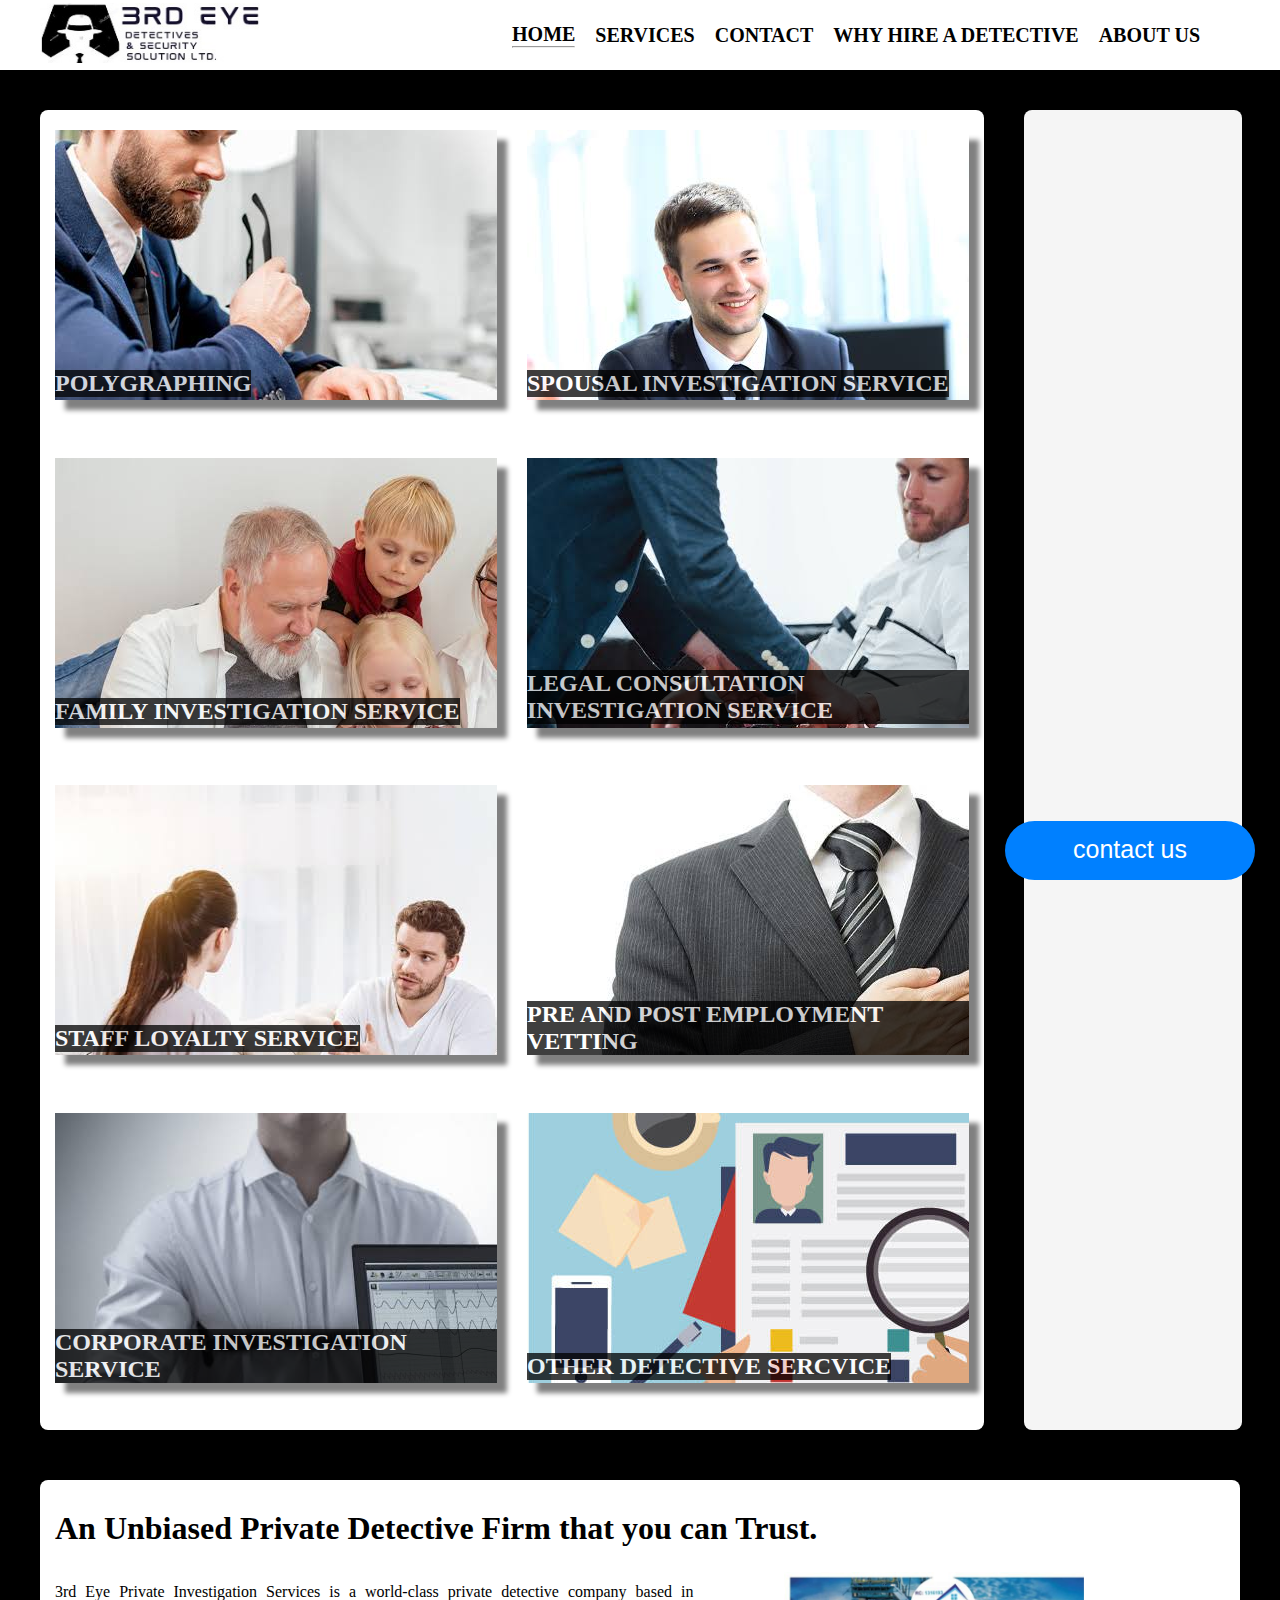
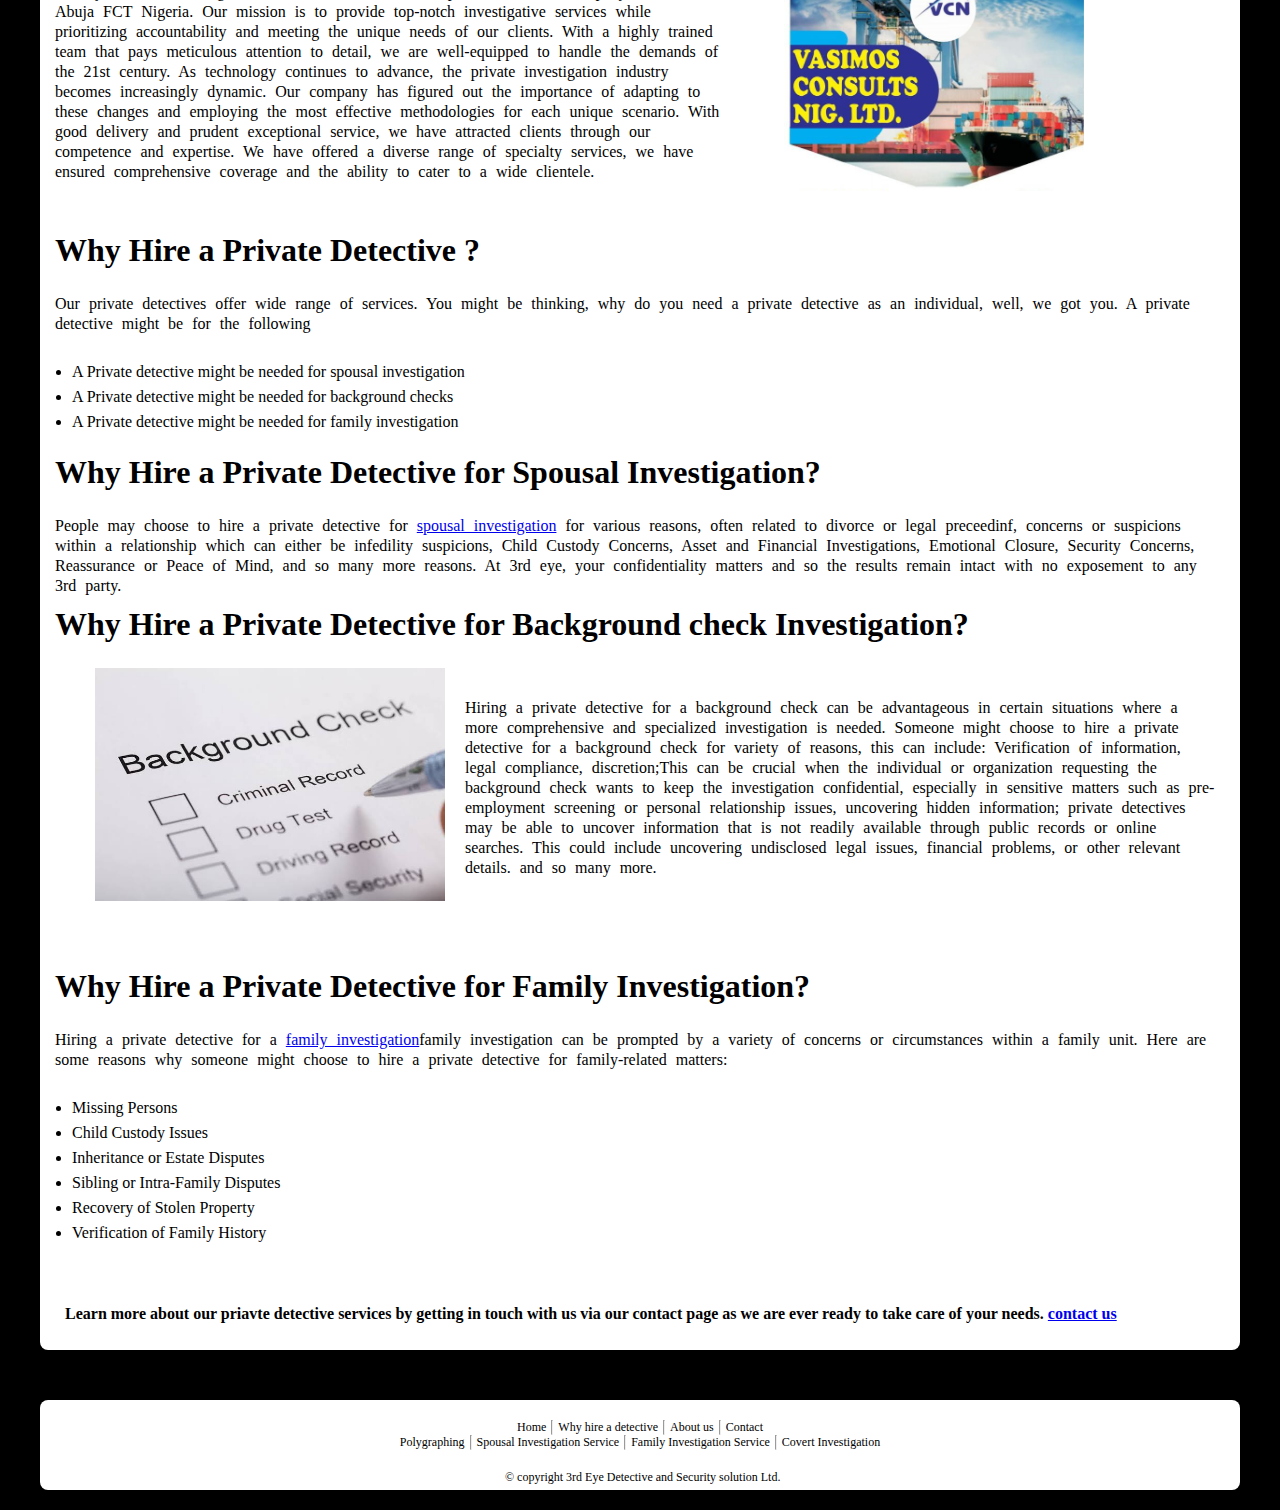
==== index.html @ eea8cfad "Add files via upload" ====
<!DOCTYPE html>
<html lang="en">
  <head>
    <meta charset="UTF-8" />
    <meta name="viewport" content="width=device-width, initial-scale=1.0" />
    <title>Welcome to 3rd Eye</title>
    <link rel="stylesheet" href="./style.css" />
  </head>
  <body>
    <!-- navigation -->

    <div class="navigation">
        <div><a href="./index.html"><img class="logo" src="./Images/web-logo.png" alt=""></a></div>
      
      <div>
        <ul class="nav-menu">
          <a href="./index.html"><li>HOME</li><hr></a> 
          <a href="./service.html"><li>SERVICES</li></a>
          <a href="./contact.html"><li>CONTACT</li></a>
          <a href="./why.html"><li>WHY HIRE A DETECTIVE</li></a>
          <a href="./about.html"><li>ABOUT US</li></a>
        </ul>
      </div>
    </div>

    <!-- Container -->

    <div class="container">
      <div class="content">
        <a href="./Services/Polygraphing.html"> <div class="first"><h2>POLYGRAPHING</h2></div></a>
  
        <a href="./Services/spousal.html"><div class="second"><h2>SPOUSAL INVESTIGATION SERVICE</h2></div></a>
  
        <a href="./Services/Family.html"> <div class="third"><h2>FAMILY INVESTIGATION SERVICE</h2></div></a>
  
        <a href="./Services/legal.html"><div class="fourth"><h2>LEGAL CONSULTATION INVESTIGATION SERVICE</h2></div></a>
  
        <a href="./Services/loyalty.html"> <div class="fifth"><h2>STAFF LOYALTY SERVICE</h2></div></a>
  
        <a href="./Services/pre-post-employment.html"> <div class="sixth"><h2>PRE AND POST EMPLOYMENT VETTING</h2></div></a>
  
        <a href="./Services/corporate.html"> <div class="seventh"><h2>CORPORATE INVESTIGATION SERVICE</h2></div></a>
  
        <a href="./Services/Other.html"> <div class="eighth"><h2>OTHER DETECTIVE SERCVICE</h2></div></a>
      </div>

      <div class="home-contact">
        
      
      </div>
    </div>


    <!-- image-note container -->

    <div class="image-note">
      <h1>An Unbiased Private Detective Firm that you can Trust.</h1>
      <div class="home-page">
        <div class="home-page-note">
          <p>3rd Eye Private Investigation Services is a world-class private detective company based in Abuja FCT Nigeria. Our mission is to provide top-notch investigative services while prioritizing accountability and meeting the unique needs of our clients. With a highly trained team that pays meticulous attention to detail, we are well-equipped to handle the demands of the 21st century. As technology continues to advance, the private investigation industry becomes increasingly dynamic. Our company has figured out the importance of adapting to these changes and employing the most effective methodologies for each unique scenario. With good delivery and prudent exceptional service, we have attracted clients through our competence and expertise. We have offered a diverse range of specialty services, we have ensured comprehensive coverage and the ability to cater to a wide clientele. </p>
        </div>
        <div class="home-page-image"> <img src="./Images/season greetings (2).jpg" alt=""></div>
      </div>
      <h1>Why Hire a Private Detective ?</h1>
      <p>Our private detectives offer wide range of services. You might be thinking, why do you need a private detective as an individual, well, we got you. A private detective might be for the following </p>
      <ul>
        <li>A Private detective might be needed for spousal investigation</li>
        <li>A Private detective might be needed for background checks</li>
        <li>A Private detective might be needed for family investigation</li>
      </ul>

      <h1>Why Hire a Private Detective for Spousal Investigation?</h1>
      <p>People may choose to hire a private detective for <a href="./Services/spousal.html">spousal investigation</a> for various reasons, often related to divorce or legal preceedinf, concerns or suspicions within a relationship which can either be infedility suspicions, Child Custody Concerns, Asset and Financial Investigations, Emotional Closure, Security Concerns, Reassurance or Peace of Mind, and so many more reasons. At 3rd eye, your confidentiality matters and so the results remain intact with no exposement to any 3rd party. </p>
      <h1>Why Hire a Private Detective for Background check Investigation?</h1>
      <div class="background-dvv">
        <div class="background-image"><img src="./Images/images (1).jpeg" alt=""></div>
        <div class="background-text"><p>Hiring a private detective for a background check can be advantageous in certain situations where a more comprehensive and specialized investigation is needed. Someone might choose to hire a private detective for a background check for variety of reasons, this can include: Verification of information, legal compliance,  discretion;This can be crucial when the individual or organization requesting the background check wants to keep the investigation confidential, especially in sensitive matters such as pre-employment screening or personal relationship issues,
          uncovering hidden information; private detectives may be able to uncover information that is not readily available through public records or online searches. This could include uncovering undisclosed legal issues, financial problems, or other relevant details.
          and so many more.</p></div>
      </div>
      <h1>Why Hire a Private Detective for Family Investigation?</h1>
      <p>Hiring a private detective for a <a href="./Services/Family.html">family investigation</a>family investigation can be prompted by a variety of concerns or circumstances within a family unit. Here are some reasons why someone might choose to hire a private detective for family-related matters:
      </p>
      <ul>
        <li>Missing Persons</li>
        <li>Child Custody Issues</li>
        <li>Inheritance or Estate Disputes</li>
        <li>Sibling or Intra-Family Disputes</li>
        <li>Recovery of Stolen Property</li>
        <li>Verification of Family History</li>
      </ul>


      
      <h4>Learn more about our priavte detective services by getting in touch with us via our contact page as we are ever ready to take care of your needs. <a href="./contact.html">contact us</a></h4>


    </div>

    


    <!-- footer -->
    <div class="footer">
      <ul class="footer-nav">
        <a href=""><li>Home</li></a> <hr>
        <a href=""><li>Why hire a detective</li></a> <hr>
        <a href=""><li>About us</li></a> <hr>
        <a href=""><li>Contact</li></a>
    </ul>


      <ul class="footer-nav">
        <a href=""><li>Polygraphing</li></a> <hr>
        <a href=""><li>Spousal Investigation Service</li></a> <hr>
        <a href=""><li>Family Investigation Service</li></a> <hr>
        <a href=""><li>Covert Investigation</li></a>
      </ul>

      <p>© copyright 3rd Eye Detective and Security solution Ltd.</p>

    </div>
   

    
    <a href="./contact.html"><button>contact us</button></a>
  </body>
</html>
---- style.css ----
*{
    padding: 0;
    margin: 0;
}

body{
    margin: 0;
    padding: 0;
    background-color: black;
    position: relative;
}


/* navigation */

.navigation{
    background-color: white;
    display: flex;
    justify-content: space-between;
    height: 70px;
    align-items: center;
    margin-bottom: 3px;
    position: fixed;
    z-index: 1;
    width: 1280px;
    top: 0;
}

.nav-menu{
    display: flex;
    justify-content: center;
    align-items: center;
    font-size: 18px;
    list-style: none;
    font-weight: bold;
    column-gap: 20px;   
    margin-right: 80px;
}

.navigation a{
    text-decoration: none;
    color: black;
    font-size: 20px;
}


.nav-menu :hover{
background-color: rgb(0, 128, 255);
padding: 10px 20px 10px 20px;;
overflow: hidden;
transition: 0.6s;
color: white;
}


.logo{
    height: 60px;
    width: 220px;
    margin-left: 40px;
}




/* container */

.container{
    display: grid;
    grid-template-columns: 4fr 1fr;
}


.content{
    background-color: white;
    height: 1300px;
    margin-top: 110px;
    margin-right: 40px;
    margin-left: 40px;
    border-radius: 8px;
    display: grid;
    grid-template-columns: 1fr 1fr;
    row-gap: 10px;
    column-gap: 30px;
    padding: 20px 15px 0px 15px;
}





.first{
height: 270px;
background-image: url(./Images/images\ \(5\).jpeg);
background-repeat: no-repeat;
background-position: center;
position: relative;
box-shadow: 10px 10px 5px grey;
}

.second{
height: 270px;
background-image: url(./Images/images\ \(4\).jpeg);
position: relative;
box-shadow: 10px 10px 5px  grey;
}

.third{
height: 270px;
background-image: url(./Images/images\ \(7\).jpeg);
position: relative;
box-shadow: 10px 10px 5px grey;
}

.fourth{
height: 270px;
background-image: url(./Images/images\ \(10\ \(2\).jpeg);
position: relative;
box-shadow: 10px 10px 5px grey;
}

.fifth{
height: 270px;
background-image: url(./Images/images\ \(6\).jpeg);
position: relative;
box-shadow: 10px 10px 5px grey;
}

.sixth{
height: 270px;
background-image: url(./Images/images\ \(9\).jpeg);
position: relative;
box-shadow: 10px 10px 5px grey;
}

.seventh{
height: 270px;
background-image: url(./Images/images\ \(10\ \(3\).jpeg);
position: relative;
box-shadow: 10px 10px 5px grey;
}


.eighth{
height: 270px;
background-image: url(./Images/images\ \(2\).jpeg);
position: relative;
box-shadow: 10px 10px 5px grey;
}

h2{
    color: black;
    background-color:black;
    color: white;
    opacity: 0.75;
    position: absolute;
    top: 240px;
    
}

.fourth h2{
position: absolute;
top: 212px;
}

.sixth h2{
    position: absolute;
    top: 216px
}

.seventh h2{
    position: absolute;
    top: 216px;
}


button{
    background-color: rgb(0, 128, 255);
    border: none;
    border-radius: 30px;
    width: 250px;
    height: 25px;
    position: fixed;
    bottom: 20px;
    right: 25px;
    color: white;
    font-size: 25px;
    padding: 14px 15px 45px 15px;

}

button:hover{
    transform:translate(20px);
    opacity: 0.9;
    transition: 0.5;
}

button:active{
    color: purple;
}


/* home-contact */

.home-contact{
    background-color:whitesmoke;
    margin-top: 110px;
    border-radius: 8px;
    margin-right: 38px;
}

.home-contact h1{

}




/* image-note-container */
.image-note{
    background-color:white;
    height: 1450px;
    margin-top: 50px;
    margin-right: 40px;
    margin-left: 40px;  
    padding: 20px 15px 0px 15px;
    border-radius: 8px;
}

h1{
    margin-bottom: 25px;
    margin-top: 10px;
}

.image-note p{
    line-height: 20px;
    word-spacing: 5px;
    margin-top: 10px;
}

.home-page{
    /* background-color: green; */
    display: grid;
    grid-template-columns: 2fr 1.5fr;
    height: 250px;

}

.home-page-note{
    /* background-color: blue; */
}

.home-page-image{

}

.home-page-image img{
    width: 300px;
    padding-left: 60px;
}

.image-note ul{
    padding-left: 17px;
    padding-top: 15px;
    margin-top: 10px;
    line-height: 25px;
    margin-bottom: 20px;
}

h4{
    margin-left: 10px;
    margin-top: 60px;
}

.background-dvv{
    /* background-color: yellow; */
    display: grid;
    grid-template-columns: 1fr 2fr;
    height: 280px;
    margin-bottom: 20px;
}

.background-text{
    /* background-color: pink; */
    padding-top: 20px;
    padding-right: 10px;
    padding-left: 20px;
}

.background-image{
    /* background-color: red; */
}

.background-image img{
    width: 350px;
    padding-left: 40px;
   
}










/* footer */
.footer{
    background-color:white;
    height: 70px;
    margin-top: 50px;
    margin-right: 40px;
    margin-left: 40px;  
    padding: 20px 15px 0px 15px;
    border-radius: 8px;
    margin-bottom: 20px;
}   


.footer-nav{
    display: flex;
    justify-content: center;
}

.footer a{
    list-style: none;
    text-decoration: none;
    margin-left: 5px;
    margin-right: 5px;
    color: black;
    font-size: 12px;
}

.footer p{
    font-size: 12px;
    margin-left: 450px;
    margin-top: 20px;
}
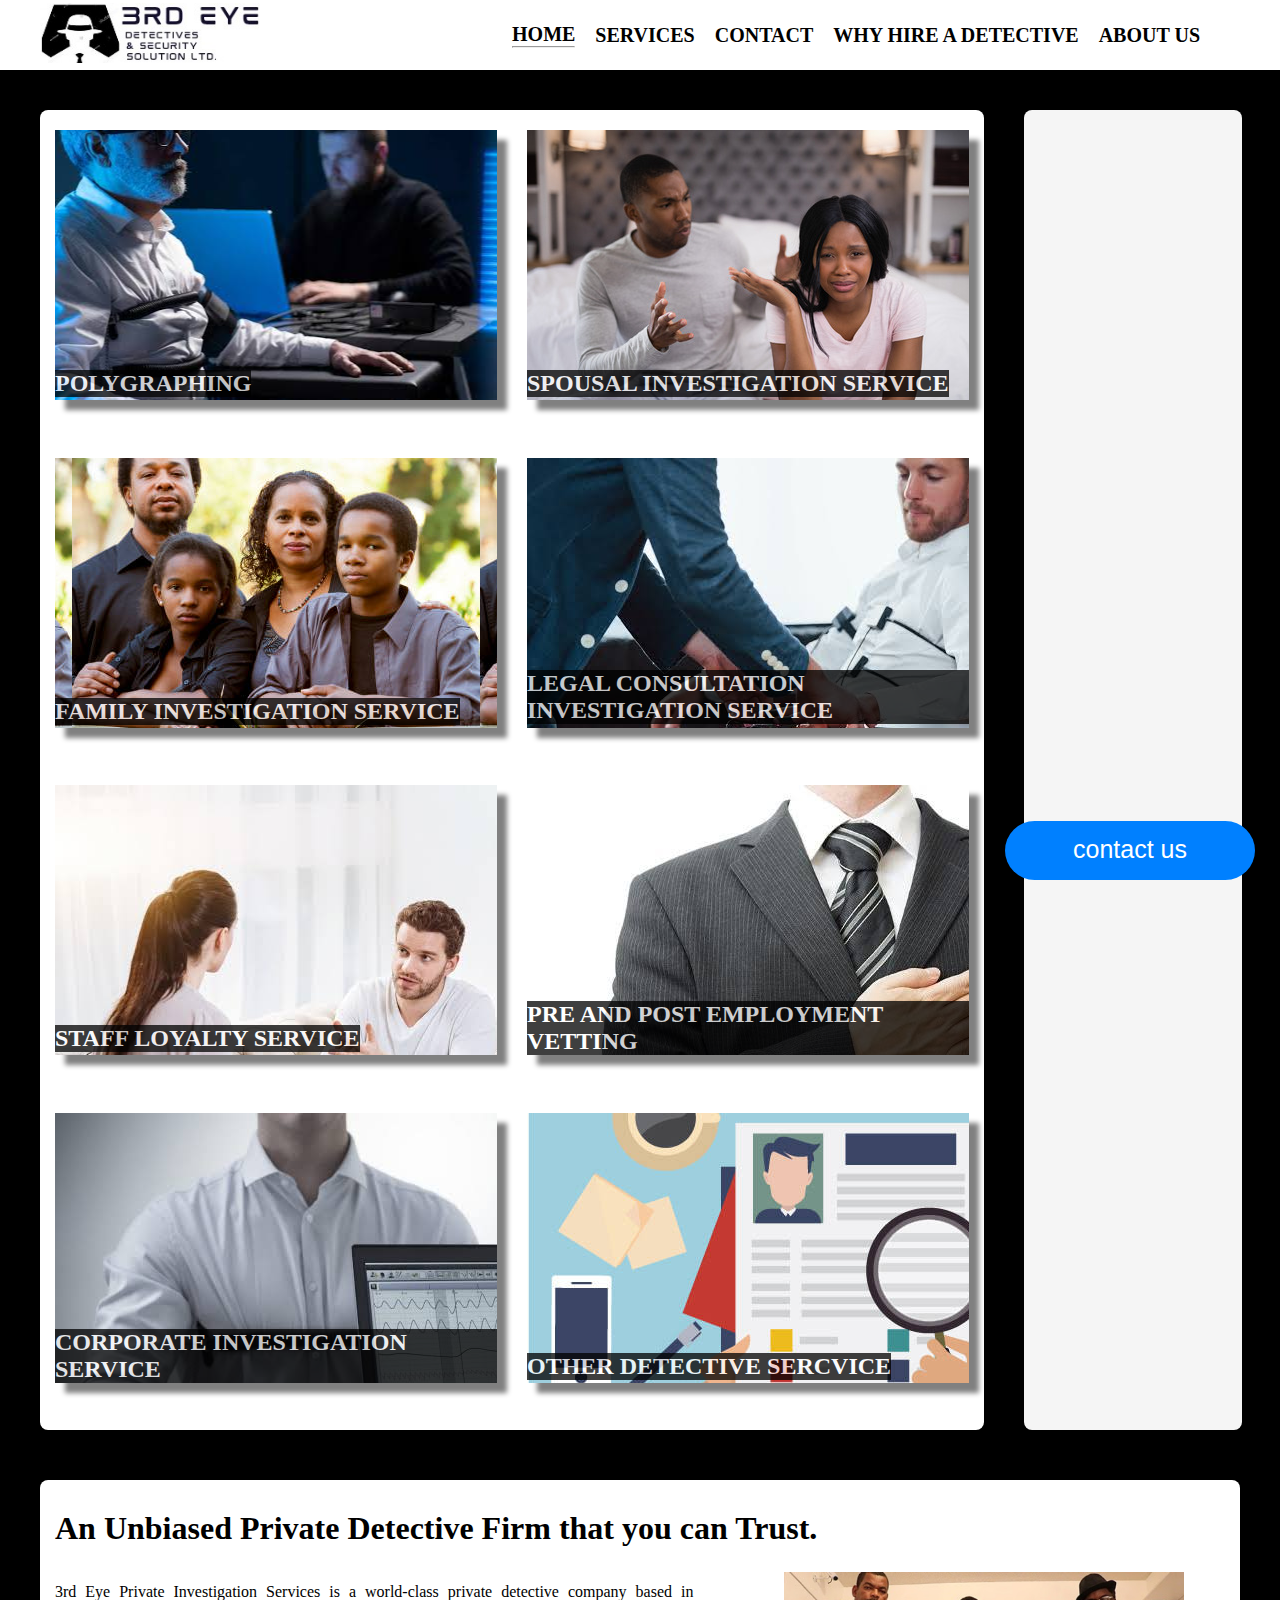
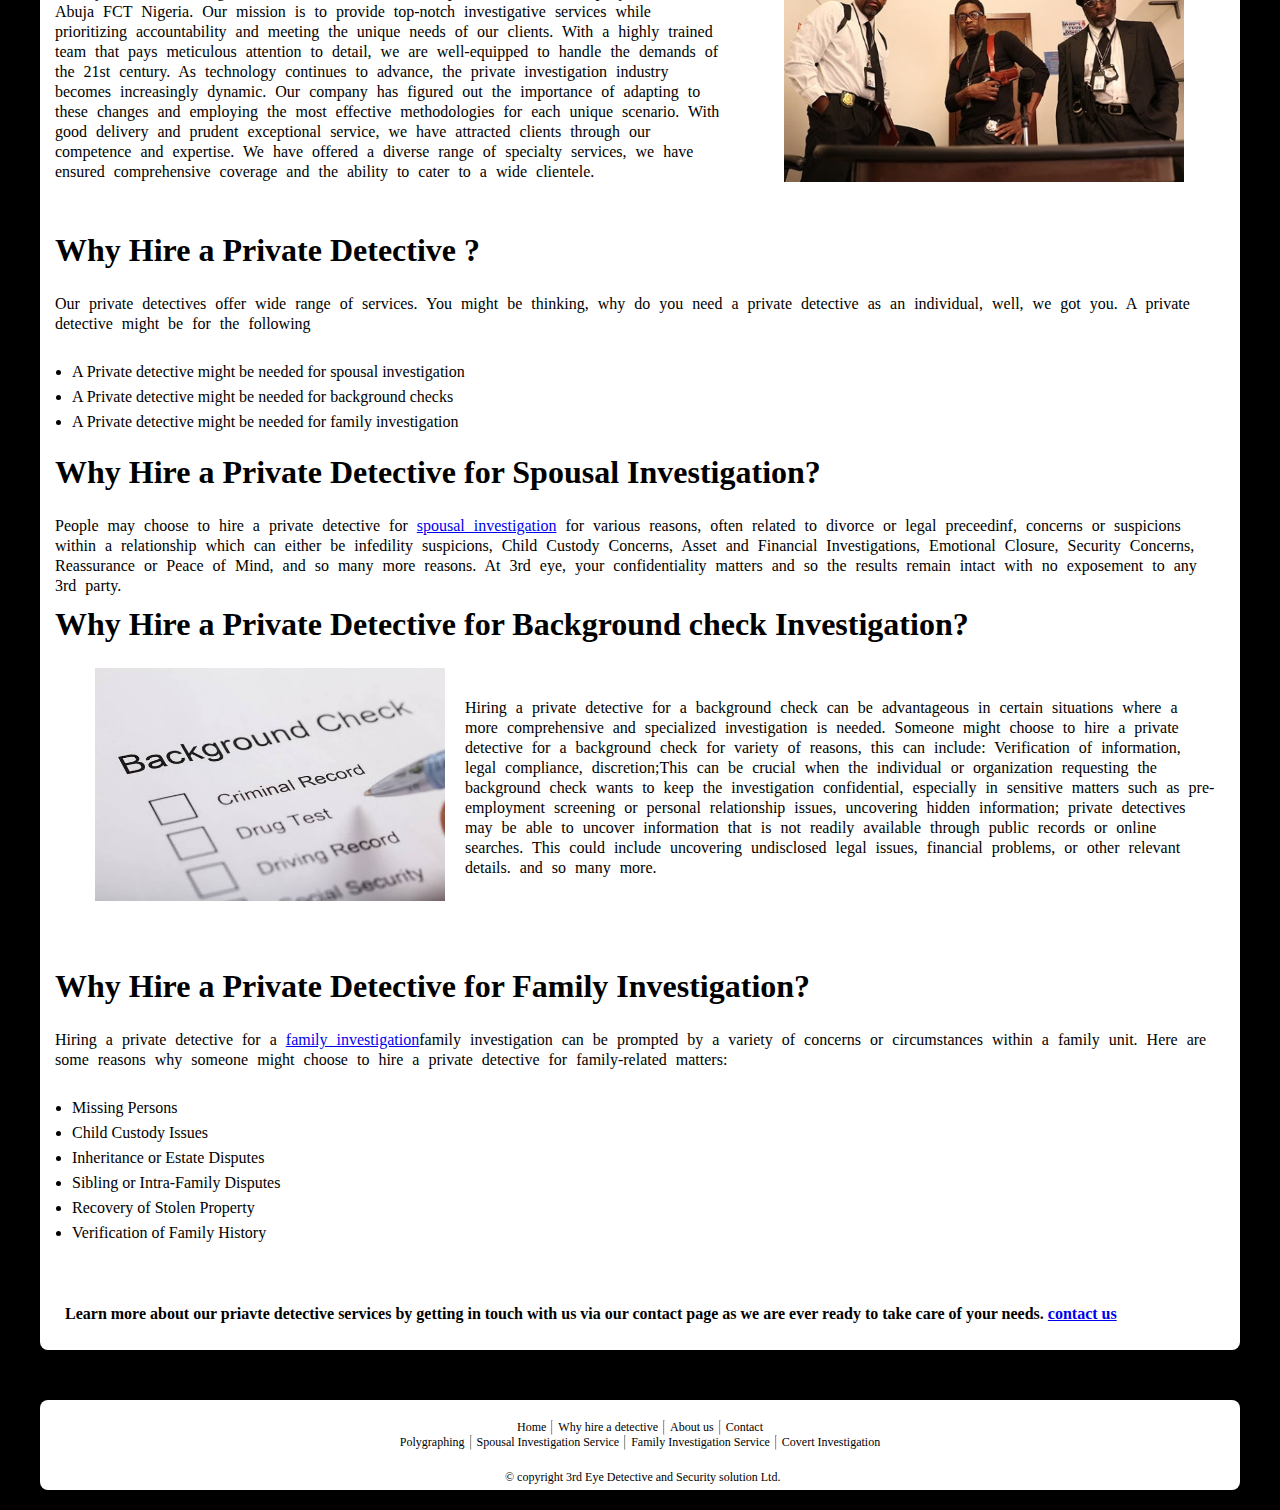
==== commit 6805532e: "Add files via upload" ====
--- a/index.html
+++ b/index.html
@@ -12,7 +12,6 @@
     <div class="navigation">
         <div><a href="./index.html"><img class="logo" src="./Images/web-logo.png" alt=""></a></div>
       
-      <div>
         <ul class="nav-menu">
           <a href="./index.html"><li>HOME</li><hr></a> 
           <a href="./service.html"><li>SERVICES</li></a>
@@ -20,7 +19,12 @@
           <a href="./why.html"><li>WHY HIRE A DETECTIVE</li></a>
           <a href="./about.html"><li>ABOUT US</li></a>
         </ul>
+        <img src="./Images/Close.png" alt="" class="cancel">
+        <img src="./Images/hamburger.png" alt="" class="ham">
+        
+        
       </div>
+      
     </div>
 
     <!-- Container -->
@@ -59,7 +63,7 @@
         <div class="home-page-note">
           <p>3rd Eye Private Investigation Services is a world-class private detective company based in Abuja FCT Nigeria. Our mission is to provide top-notch investigative services while prioritizing accountability and meeting the unique needs of our clients. With a highly trained team that pays meticulous attention to detail, we are well-equipped to handle the demands of the 21st century. As technology continues to advance, the private investigation industry becomes increasingly dynamic. Our company has figured out the importance of adapting to these changes and employing the most effective methodologies for each unique scenario. With good delivery and prudent exceptional service, we have attracted clients through our competence and expertise. We have offered a diverse range of specialty services, we have ensured comprehensive coverage and the ability to cater to a wide clientele. </p>
         </div>
-        <div class="home-page-image"> <img src="./Images/season greetings (2).jpg" alt=""></div>
+        <div class="home-page-image"> <img src="./Images/detectives.jpg" alt=""></div>
       </div>
       <h1>Why Hire a Private Detective ?</h1>
       <p>Our private detectives offer wide range of services. You might be thinking, why do you need a private detective as an individual, well, we got you. A private detective might be for the following </p>
@@ -120,9 +124,18 @@
       <p>© copyright 3rd Eye Detective and Security solution Ltd.</p>
 
     </div>
+    
+  </div>
    
 
     
     <a href="./contact.html"><button>contact us</button></a>
+
+
+
+
+    <script src="./app.js"></script>
+      
+     
   </body>
 </html>
--- a/style.css
+++ b/style.css
@@ -50,6 +50,16 @@
 overflow: hidden;
 transition: 0.6s;
 color: white;
+}
+
+.ham{
+    width: 35px;
+    display: none;
+}
+
+.cancel{
+        text-align: right;
+        display: none;
 }
 
 
@@ -90,7 +100,7 @@
 
 .first{
 height: 270px;
-background-image: url(./Images/images\ \(5\).jpeg);
+background-image: url(./Images/images\ \(10\ \(1\).jpeg);
 background-repeat: no-repeat;
 background-position: center;
 position: relative;
@@ -99,16 +109,17 @@
 
 .second{
 height: 270px;
-background-image: url(./Images/images\ \(4\).jpeg);
+background-image: url(./Images/couple.jpg);
 position: relative;
 box-shadow: 10px 10px 5px  grey;
 }
 
 .third{
 height: 270px;
-background-image: url(./Images/images\ \(7\).jpeg);
-position: relative;
+background-image: url(./Images/family.jpg);
+background-position: center;
 box-shadow: 10px 10px 5px grey;
+position: relative;
 }
 
 .fourth{
@@ -170,6 +181,11 @@
 .seventh h2{
     position: absolute;
     top: 216px;
+}
+
+.third h2{
+    position: absolute;
+    top: 240px;
 }
 
 
@@ -254,7 +270,7 @@
 }
 
 .home-page-image img{
-    width: 300px;
+    width: 400px;
     padding-left: 60px;
 }
 
@@ -340,6 +356,260 @@
 
 
 
+
+
+
+/* Responsiveness */
+
+@media screen and (max-width:691px){
+
+    .body{
+        padding: 0;
+        margin: 0;
+
+    }
+
+    .navigation{
+        position:fixed;
+        top: 0; 
+        /* width: 600px; */
+        /* z-index: 1; */
+    }
+
+    .nav-menu{
+        display: none;
+        position: fixed;
+        top: 0;
+        height: 1500px;
+        width: 690px;
+        background-color: white;
+    }
+
+    .nav-menu a{
+        font-size: 30px;
+        line-height: 80px;
+    }
+    
+
+    .nav-menu img{
+        display: none;
+    }
+
+    .hamburger{
+        width: 5px;
+        height: 5px;
+    }
+
+
+    .container{
+        display: grid;
+        grid-template-columns: 1fr;
+        row-gap: 20px;
+        margin-right: 20px;
+        padding-right: 2px;
+        margin-left: 0.1px;
+        /* height: 800; */
+
+
+    }
+
+    .content{
+        display: grid;
+        grid-template-columns: 1fr;
+        row-gap: 10px;
+        margin-right: 10px;
+        /* padding-right: 10px; */
+        margin-left: 61px;
+        padding-left: 10px;
+        height: 2500px;
+        width: 540px;
+        /* background-color: red; */
+        margin-bottom: 0px;
+    }
+
+    .first{
+        width: 450px;
+        padding-left: 70px;
+        margin-left: 13px;
+    }
+
+    .second{
+        width: 450px;
+        padding-left: 70px;
+        margin-left: 13px;
+    }
+
+    .third{
+        width: 450px;
+        padding-left: 70px;
+        margin-left: 13px;
+    }
+
+    .fourth{
+        width: 450px;
+        padding-left: 70px;
+        margin-left: 13px;
+    }
+
+    .fifth{
+        width: 450px;
+        padding-left: 70px;
+        margin-left: 13px;
+    }
+
+    .sixth{
+        width: 450px;
+        padding-left: 70px;
+        margin-left: 13px;
+    }
+
+    .seventh{
+        width: 450px;
+        padding-left: 70px;
+        margin-left: 13px;
+    }
+
+    .eighth{
+        width: 450px;
+        padding-left: 70px;
+        margin-left: 13px;
+    }
+
+    /* image note */
+
+    .image-note{
+        display: grid;
+        grid-template-columns: 1fr;
+        row-gap: 10px;
+        /* margin-right: 90px; */
+        padding-right: 2px;
+        margin-left: 58px;
+        padding-left: 2px;
+        margin-top: 0;
+        height: 5250px;
+        width: 565px;
+        /* background-color: red; */
+
+    }
+
+    .home-page{
+        /* background-color: green; */
+        display: grid;
+        grid-template-columns: 1fr;
+        height: 1300px;
+        padding-left: 5px;
+        /* width: 480; */
+    
+    
+    }
+
+    .home-page p{
+        padding-left: 10px;
+    }
+
+    .image-note P{
+        padding-left: 15px;
+        padding-right: 10px;
+        line-height: 30px;
+        word-spacing: 0;
+        width: 450px;
+        font-size: 35px;
+        
+    }
+
+    h1{
+        font-size: 40px;
+        width: 450px;
+        padding-left: 10px;
+        
+    }
+
+    .image-note ul{
+        padding-left: 27px;
+        padding-top: 15px;
+        margin-top: 10px;
+        line-height: 35px;
+        margin-bottom: 20px;
+        font-size: 30px;
+        width: 500px;
+    }
+
+    .background-dvv{
+        /* background-color: yellow; */
+    display: grid;
+    grid-template-columns: 1fr;
+    height: 1200px;
+    margin-bottom: 20px;
+
+    }
+
+    .background-dvv p{
+        padding-left: 10px;
+    }
+    
+    p{
+        padding-left: 10px;
+    }
+
+
+    /* footer */
+.footer{
+    background-color:white;
+    height: 30px;
+    margin-top: 50px;
+    margin-right: 40px;
+    margin-left: 20px;  
+    padding: 20px 15px 0px 15px;
+    border-radius: 8px;
+    margin-bottom: 20px;
+    width: 550px;
+}   
+
+
+.footer-nav{
+    display: flex;
+    justify-content: center;
+}
+
+.footer a{
+    display: none;
+    list-style: none;
+    text-decoration: none;
+    margin-left: 5px;
+    margin-right: 5px;
+    color: black;
+    font-size: 12px;
+}
+
+.footer p{
+    font-size: 12px;
+    margin-left: 20px;
+    margin-top: 0px;
+}
+
+.ham{
+    display: block;
+    padding-right: 600px;
+    width: 60px;
+}
+
+.cancel{
+    display: none;
+    width: 60px;
+    padding-right: 100px;
+}
+
+
+
+
+}
+
+
+
+  
+
+
+
     
    
  
